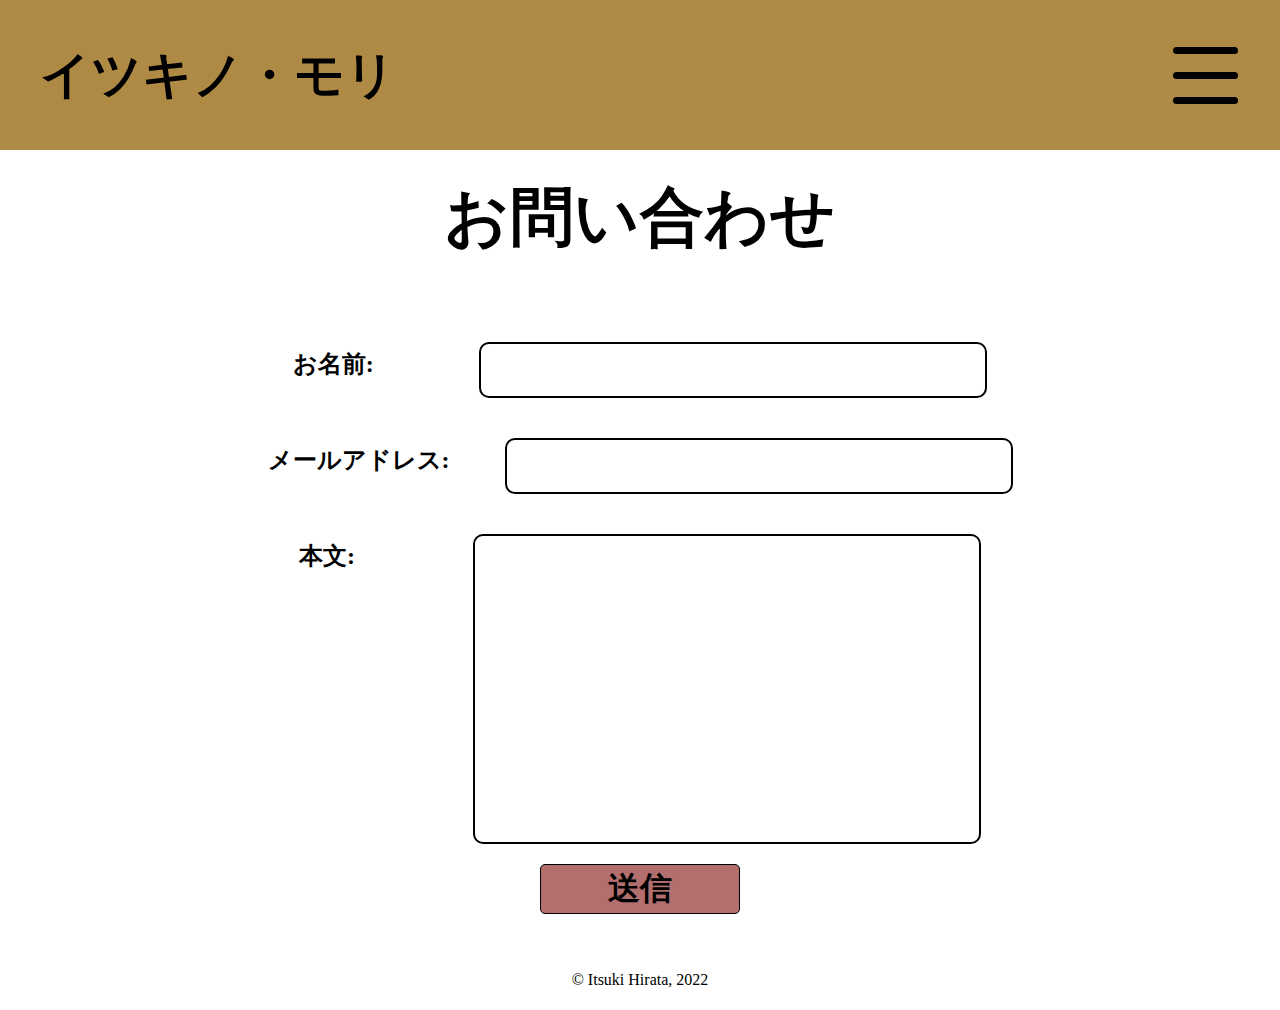
==== contact.html @ 295823a1 "ファイル追加、フォルダー削除" ====
<!DOCTYPE html>
<html lang="en">
<head>
    <meta charset="UTF-8">
    <meta http-equiv="X-UA-Compatible" content="IE=edge">
    <meta name="viewport" content="width=device-width, initial-scale=1.0">
    <title>Document</title>
    <link rel="stylesheet" href="reset.css">
    <link rel="stylesheet" href="style.css">
</head>
<body>
    <header>
        <div class="header-left">
            <a href="index.html#head", class="headlogo">イツキノ・モリ</a>
        </div>
        <div class="header-right">

            <div class="nav">
                <!-- ハンバーガーメニューの表示・非表示を切り替えるチェックボックス -->
                <input id="drawer_input" class="drawer_hidden" type="checkbox">
                <!-- ハンバーガーアイコン -->
                <label for="drawer_input" class="drawer_open"><span></span></label>
                <!-- メニュー -->
                <nav class="nav_content">
                  <ul class="nav_list">
                    <h2>お品書き</h2>
                    <li class="nav_item"><a href="index.html#profile">挨拶</a></li>
                    <li class="nav_item"><a href="index.html#artwork">ラクガキ</a></li>
                    <li class="nav_item"><a href="index.html#movie">映画グッズ</a></li>
                    <li class="nav_item"><a href="index.html#tora">干支</a></li>
                    <li class="nav_item"><a href="contact.html">お問い合わせ</a></li>                  
                  </ul>
                </nav>
            </div>


        </div>
    </header>

      <!-- contact form -->
      <main class="main4" id="submit">
        <h1>お問い合わせ</h1>
        <form action="" method="post">
            <div class="form">
                <div class="input">
                    <p>お名前:</p>
                    <input class="name" type="text" name="name">
                </div>
                <div class="input">
                    <p>メールアドレス:</p>
                    <input class="email" type="text" name="email">
                </div>
                <div class="input">
                    <p>本文:</p>
                    <input class="message" type="text" name="message">
                </div>           
            </div>
            <input class="submit" type="submit" value="送信">
        </form>
    </main>
    <footer>
        <div>© Itsuki Hirata, 2022</div>
   </footer>
</body>
</html>
---- style.css ----
body {
    width: 100%;
    text-align: center;
    font-family: "游ゴシック体", "YuGothic", "游ゴシック","Yu Gothic" ;
}

header {
    /* background: white; */
    background: rgb(175, 138, 69);
    width: 100%;
    height: 150px; 
    display: flex; 
    position: relative;
}

header div {
    height: 100%;  
    position: absolute;
}

.header-left {
    height: 100%;
    display: flex;
    flex-direction: column;
    justify-content: center;
}

.headlogo {
    margin-left: 40px;
    font-size: 50px;
    font-weight: bold;
    color: black;
    text-decoration: none;
}

.header-right {
    left: 100%;
    display: flex;
    justify-content: flex-end;
}



/* ここから下がハンバーガーメニューに関するCSS */
  
/* チェックボックスを非表示にする */
.drawer_hidden {
    display: none;
  }
  
  /* ハンバーガーアイコンの設置スペース */
  .drawer_open {
    display: flex;
    height: 150px;
    width: 150px;
    justify-content: center;
    align-items: center;
    position: relative;
    z-index: 100;/* 重なり順を一番上にする */
    cursor: pointer;
  }
  
  /* ハンバーガーメニューのアイコン */
  .drawer_open span,
  .drawer_open span:before,
  .drawer_open span:after {
    content: '';
    display: block;
    height: 7px;
    width: 65px;
    border-radius: 7px;
    /* background: #333; */
    background: black;
    transition: 0.5s;
    position: absolute;
  }
  
  /* 三本線の一番上の棒の位置調整 */
  .drawer_open span:before {
    bottom: 25px;
  }
 
  /* 三本線の一番下の棒の位置調整 */
  .drawer_open span:after {
    top: 25px;
  }
  
  /* アイコンがクリックされたら真ん中の線を透明にする */
  /* #drawer_input:checked ~ .drawer_open span {
    background: rgba(255, 255, 255, 0);
  } */
  
  /* アイコンがクリックされたらアイコンが×印になように上下の線を回転 */
  /* #drawer_input:checked ~ .drawer_open span::before {
    bottom: 0;
    transform: rotate(45deg);
  } */
  
  /* #drawer_input:checked ~ .drawer_open span::after {
    top: 0;
    transform: rotate(-45deg);
  } */

  /* メニューのデザイン*/
  .nav_content {
    width: 20%;
    height: 30%;
    right: 0;
    position: fixed;
    /* left: 100%;  */
    z-index: 99;
    background: rgba(117, 117, 117, 0.9);
    border: 2px solid black;
    transition: .5s;
    display: none;
  }
  
  /* メニュー */
  .nav_list {
    top: 150px;
    width: 100%;
    /* top: 250px; */
    color: black;
    margin-top: 45px;
    font-size: x-large;
    font-weight: bold;
    -ms-writing-mode: tb-rl;
    writing-mode: vertical-rl;
    text-orientation: upright;
    text-align: start;
    /* text-decoration: none; */

    display: flex;
    flex-direction: column;
    justify-content: center;
  }

  .nav_list h2 {
      margin-left: 30px; 
      font-size: xx-large;
      font-weight: bold;
  }

  .nav_item {
    margin-left: 20px;
    text-decoration: none;
  }

  .nav_item a {
    text-decoration: none;
    color: white;
    transition: color, 1.0s;
  }

  .nav_item a:hover {
    color: rgb(255, 181, 43);
  }
  
  /* アイコンがクリックされたらメニューを表示 */
  /* #drawer_input:checked ~ .nav_content {
    left: 70%;
  } */


/* main begins----------------------------------------------------------------- */

.main1 {
    background-image: url("maintop.png");
    background-size: cover;
    /* background-attachment: fixed; */
    height: 1000px;
    display: flex;
    flex-direction: row;
    justify-content: center;
    

    animation-name: maintop;
    animation-duration: 4.0s;
    animation-timing-function:ease-in-out;
    animation-direction:normal;

}

.main1 div {
    width: 70%;
    height: 430px;
    padding-top: 200px;
    display: flex;
    flex-direction: row;
    justify-content: space-between;
}

.greeting {
    /* margin: 0 100px; */
    font-size: 50px;
    font-weight: nomal;
    letter-spacing: 0.2em;
    line-height: 90px;
    text-indent: 0.5em; 
    -ms-writing-mode: tb-rl;
    writing-mode: vertical-rl;
    text-orientation: upright;
    text-align: start;
    animation-name: fadeIn;
    animation-duration: 5.0s;
    animation-timing-function:ease-in-out;
    animation-direction:normal;

}

@keyframes maintop{
    0% {
        opacity: 0;
    }

    100% {
        opacity: 1;
    }
}

@keyframes fadeIn{
  0% {
    opacity: 0;
  }

  50% {
    opacity: 0.1;
  }

  100% {
    opacity: 1;
  }
}

@media screen and (max-width: 780px) {
    .main1 div {
        display: flex;
        flex-direction: column;
        justify-content: center;
    }

    .greeting {
        text-align: center;
    }
} 

/* profile ----------------------------------------------------------------------*/
.main2-1 { 
    color: black;
    height: 1100px;
    background: white;
}

.profile {
   display: flex;
   flex-direction: row-reverse;
   justify-content: center;

}

.profile div {
   margin-top: 200px;
}

.portfolio {
    width: 300px;
    height: 400px;
    margin-left: 100px;
    background-image: url("portfolio.JPG");
    background-size: cover;
}

.intro-text {
    display: flex;
    flex-direction: row-reverse;
    justify-content: center;
}

.intro {
    height: 600px;
    margin: 0 10px;
    font-size: 20px;
    font-weight: bold;
    letter-spacing: 0.12em;
    line-height: 40px;
    text-indent: 1.0em; 
    -ms-writing-mode: tb-rl;
    writing-mode: vertical-rl;
    text-orientation: upright;
    text-align: start;
}

/* works section */

.main2 {
    background-image: url("woods.png");
    background-size: cover;
    /* background-attachment: fixed; */
    height: 1000px;
}

.artwork {
    background: rgba(255,255,255,0.6);
    height: 100%;
    display: flex;
    flex-direction: row; 
    justify-content: space-around;
}

.artwork h1 {
    /* margin-right: 100px; */
    width: 200px;
    height: 600px;
    -ms-writing-mode: tb-rl;
    writing-mode: vertical-rl;
    text-align: center;
    font-size: 550%;
    padding-top: 7px;
    margin: auto 0; 
}



.square {
    background-size: cover;
}

.kitties {
    background-image: url("kitties.png");
    width: 720px;
    height: 480px;
    margin-top: 200px;
    cursor: pointer;
}

.animalF {
    background-image: url("animalF.png");
    width: 350px;
    height: 350px;
    margin-top: 550px;
    cursor: pointer;

}

.stool {
    background-image: url("stool.png");
    width: 400px;
    height: 300px;
    margin-top: 300px;
    cursor: pointer;
}

.books {
    background-image: url("bookman.png");
    width: 350px;
    height: 250px;
    margin-top: 400px;
    cursor: pointer;
}




/* movie section */
.main2-3 {
    height: 1000px;
    background: white;
    display: flex;
    flex-direction: column;
    justify-content: center;
}

.main23box { 
    margin: 0 auto;
    width: 90%;
    height: 800px;
    /* background:rgb(170, 89, 89); */

    display: flex;
    flex-direction: row;
    justify-content: center;
}

.rogoku1 {
    /* background: gray; */
    width: 40%;
    height: 800px;
    margin: auto 0;

    display: flex;
    flex-direction: column;
    justify-content: center;
}

.moji {
   margin: 0 auto;
   width: 100%;
   height: 50%;
  
   font-size: 20px;
    font-weight: bold;
    letter-spacing: 0.12em;
    line-height: 40px;
    text-indent: 1.0em; 
   -ms-writing-mode: tb-rl;
    writing-mode: vertical-rl;
    text-orientation: upright;
    text-align: start;
    font-size: large;
}

.tanko {
   margin: 100px auto 0 auto;
   background-image: url("bag.JPG");
   background-size: cover;
   width: 400px;
   height: 800px;
}

.rogoku2 {
   /* background: blue; */
   width: 50%;
   height: 700px;
   margin: auto 0;
   
   display: flex;
   flex-direction: column;
   justify-content: space-around;
}

.rogoku2 iframe {
    margin: 80px;
}

.rogoku2 h2 {
    font-size: 500%;
    line-height: 110px;
    text-align: start;
}

/* SUZURI */
.main3 {
    width: 100%;
    height: 1100px;
    background: rgb(175, 138, 69);
     -ms-writing-mode: tb-rl;
    writing-mode: vertical-rl;
    text-orientation: upright;
    text-align: start;
   
    /* font-size: large; */
}

.main3 h1 {
    font-size: 500%;
    line-height: 200px; 
    margin-top: 50px;
   
}

.main3 h2 {
    font-size: 750%;
    margin-top: 150px;

    /* line-height: px; */
}

.tora {
    width: 600px;
    height: 800px;
    margin-right: 200px;
    background-image: url("card.JPG");
    background-size: cover;
}

.torabun {
    margin: 200px;
    padding-top: 100px;

    font-size: 40px;
    font-weight: bold;
    letter-spacing: 0.12em;
    line-height: 50px;
    text-indent: 1.0em; 
   -ms-writing-mode: tb-rl;
    writing-mode: vertical-rl;
    text-orientation: upright;
    text-align: start;
    font-size: large;
}


/* message section */

.main4 {
    background-image: url("bookman.png"); 
    background-size: cover;   
    height: 800px;
    display: flex;
    flex-direction: column;
    justify-content: space-around;
    align-items: center; 
}

.main4 h1 {
    font-size: 400%;
}

.form {
    display: flex;
    flex-direction: column;
    width: 800px;
}

.input {
    display: flex;
    justify-content: space-around;
}

.input p {
    margin: 20px;
    font-size: 150%;
    font-weight: bold;
    padding-top: 10px;
}

.name, .email {
    width: 500px;
    height: 50px;
    margin: 20px;
    border-radius: 10px;
    border: 2px solid black;
}

.message {
    padding-top: 5px;
    width: 500px;
    height: 300px;
    margin: 20px;
    border-radius: 10px;
    border: 2px solid black;
}

.submit {
    width: 200px;
    height: 50px;
    background-color: rgb(179, 110, 110);
    border: 1px solid black;
    font-size: 200%;
    font-weight: bold;
    border-radius: 5px;
}

@media screen and (max-width: 780px) {
    .input {
        flex-direction: column;
    }
    
    .input p {
        margin: 10px 0 10px 150px;
        padding-top: 0;
        text-align: left;
    }
    
    .name, .email {
        margin: 0 auto;
    }
    
    .message {
        padding-top: 0;
        margin: 20px auto;
        border-radius: 10px;
    }
    
    .submit {
        width: 200px;
        height: 50px;
        background-color: skyblue;
        border: 1px solid black;
        font-size: 200%;
        font-weight: bold;
        border-radius: 5px;
    }
}

/* footer begins */
footer {
    height: 60px;
    background-color: white;
    color: black;
    display: flex; 
    flex-direction: column;
    justify-content: center;
}
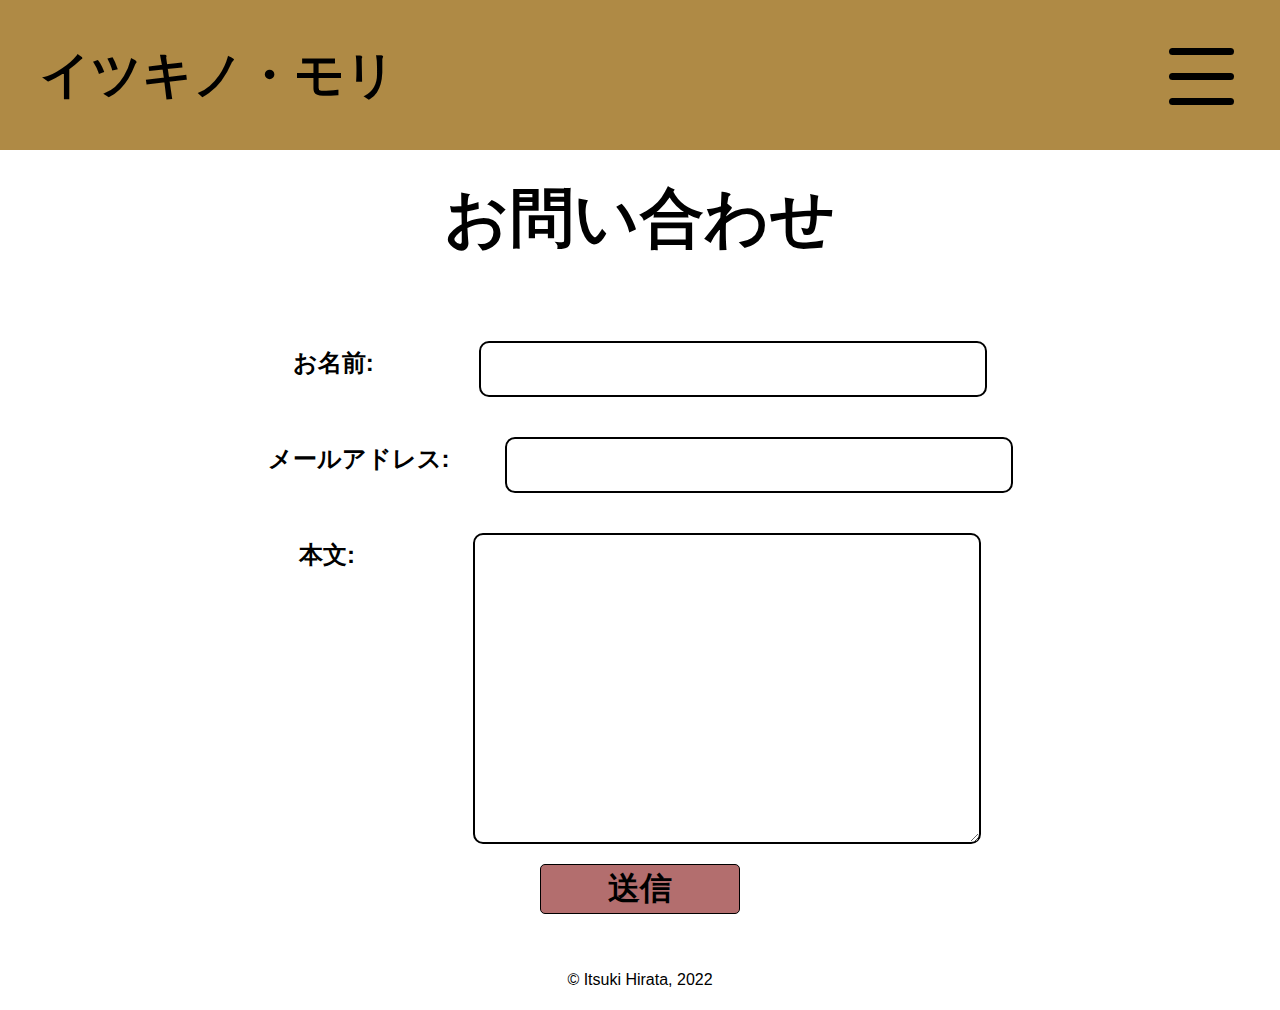
==== commit 9c750fb4: "お問い合わせレスポンシブ（540px）" ====
--- a/contact.html
+++ b/contact.html
@@ -9,7 +9,7 @@
     <link rel="stylesheet" href="style.css">
 </head>
 <body>
-    <header>
+    <header id="head">
         <div class="header-left">
             <a href="index.html#head", class="headlogo">イツキノ・モリ</a>
         </div>
@@ -19,7 +19,7 @@
                 <!-- ハンバーガーメニューの表示・非表示を切り替えるチェックボックス -->
                 <input id="drawer_input" class="drawer_hidden" type="checkbox">
                 <!-- ハンバーガーアイコン -->
-                <label for="drawer_input" class="drawer_open"><span></span></label>
+                <button for="drawer_input" id="hambur" class="drawer_open"><span></span></button>
                 <!-- メニュー -->
                 <nav class="nav_content">
                   <ul class="nav_list">
@@ -36,7 +36,6 @@
 
         </div>
     </header>
-
       <!-- contact form -->
       <main class="main4" id="submit">
         <h1>お問い合わせ</h1>
@@ -52,14 +51,17 @@
                 </div>
                 <div class="input">
                     <p>本文:</p>
-                    <input class="message" type="text" name="message">
+                    <textarea class="message" type="text" name="message" rows="7"></textarea>
                 </div>           
             </div>
             <input class="submit" type="submit" value="送信">
-        </form>
+        </form>  
     </main>
-    <footer>
+     <footer>
         <div>© Itsuki Hirata, 2022</div>
-   </footer>
+    </footer>
+
+    <script src="https://ajax.googleapis.com/ajax/libs/jquery/3.4.1/jquery.min.js"></script>
+    <script src="app.js"></script>
 </body>
 </html>--- a/style.css
+++ b/style.css
@@ -1,7 +1,7 @@
 body {
     width: 100%;
     text-align: center;
-    font-family: "游ゴシック体", "YuGothic", "游ゴシック","Yu Gothic" ;
+    font-family: "游ゴシック", YuGothic, "Hiragino Kaku Gothic ProN", "Helvetica", Meiryo, sans-serif;
 }
 
 header {
@@ -40,7 +40,6 @@
 }
 
 
-
 /* ここから下がハンバーガーメニューに関するCSS */
   
 /* チェックボックスを非表示にする */
@@ -53,10 +52,14 @@
     display: flex;
     height: 150px;
     width: 150px;
+    padding-top: 4px;
+    right: 4px;
     justify-content: center;
     align-items: center;
     position: relative;
-    z-index: 100;/* 重なり順を一番上にする */
+    border: none;
+    background:rgb(175, 138, 69);
+    z-index: 100;    /*重なり順を一番上にする*/
     cursor: pointer;
   }
   
@@ -69,7 +72,6 @@
     height: 7px;
     width: 65px;
     border-radius: 7px;
-    /* background: #333; */
     background: black;
     transition: 0.5s;
     position: absolute;
@@ -84,22 +86,12 @@
   .drawer_open span:after {
     top: 25px;
   }
-  
-  /* アイコンがクリックされたら真ん中の線を透明にする */
-  /* #drawer_input:checked ~ .drawer_open span {
-    background: rgba(255, 255, 255, 0);
+/* 
+  #hambur:active {
+      color:rgba(117, 117, 117, 0)
   } */
   
-  /* アイコンがクリックされたらアイコンが×印になように上下の線を回転 */
-  /* #drawer_input:checked ~ .drawer_open span::before {
-    bottom: 0;
-    transform: rotate(45deg);
-  } */
-  
-  /* #drawer_input:checked ~ .drawer_open span::after {
-    top: 0;
-    transform: rotate(-45deg);
-  } */
+
 
   /* メニューのデザイン*/
   .nav_content {
@@ -162,9 +154,99 @@
   } */
 
 
+
+@media  screen and (max-width: 540px) {
+    header {
+        height: 50px; 
+    }
+    
+    .headlogo {
+        margin-left: 10px;
+        font-size: 15px;
+        display: none;
+    }
+  
+   .drawer_open {
+    height: 50px;
+    width: 50px;
+    justify-content: center;
+    align-items: center;
+    position: relative;
+    z-index: 100;/* 重なり順を一番上にする */
+   }
+  
+   .drawer_open span,
+   .drawer_open span:before,
+   .drawer_open span:after {
+    content: '';
+    display: block;
+    height: 2px;
+    width: 25px;
+    border-radius: 2px;
+    /* background: #333; */
+    transition: 0.5s;
+    position: absolute;
+   }
+  
+  /* 三本線の一番上の棒の位置調整 */
+   .drawer_open span:before {
+    bottom: 8px;
+   }
+ 
+  /* 三本線の一番下の棒の位置調整 */
+   .drawer_open span:after {
+    top: 8px;
+   }
+
+  
+  /* メニューのデザイン*/
+   .nav_content {
+    width: 250px;
+    height: 150px;
+    right: 0;
+    position: fixed;
+    z-index: 99;
+    background: rgba(117, 117, 117, 0.9);
+    border: 1px solid black;
+    transition: .5s;
+    display: none;
+  }
+  
+   .nav_list {
+    top: 50px;
+    margin-top: 20px;
+    font-size: 15px;
+    font-weight: bold;
+    -ms-writing-mode: tb-rl;
+    writing-mode: vertical-rl;
+    text-orientation: upright;
+    text-align: start;
+
+    display: flex;
+    flex-direction: column;
+    justify-content: center;
+   }
+
+   .nav_list h2 {
+      margin-left: 15px; 
+      font-size: 20px;
+      font-weight: bold;
+   }
+
+   .nav_item {
+    margin-left: 10px;
+   }
+
+}
+
+
+
+
+
 /* main begins----------------------------------------------------------------- */
 
 .main1 {
+    width: 100%;
     background-image: url("maintop.png");
     background-size: cover;
     /* background-attachment: fixed; */
@@ -208,6 +290,10 @@
 
 }
 
+.gre_hide {
+    display: none;
+}
+
 @keyframes maintop{
     0% {
         opacity: 0;
@@ -232,6 +318,36 @@
   }
 }
 
+@media screen and (max-width: 540px) {
+    .main1 {
+        height: 400px;
+        background: white;
+        background-image: url("pinkdog.png");
+        background-size: cover;
+        
+    }
+
+    .main1 div {
+        height: 150px;
+        padding-top: 0;
+        display: flex;
+        flex-direction: row;
+        justify-content: center;
+    }
+
+    .greeting {
+        display: none;
+    }
+
+    .gre_hide {
+        top: 0;
+        display: inline;
+        font-size: 20px;
+        font-weight: bold;
+    }
+
+}
+
 @media screen and (max-width: 780px) {
     .main1 div {
         display: flex;
@@ -240,12 +356,15 @@
     }
 
     .greeting {
-        text-align: center;
-    }
+        text-align: left;
+    }
+
+  
 } 
 
 /* profile ----------------------------------------------------------------------*/
 .main2-1 { 
+    width: 100%;
     color: black;
     height: 1100px;
     background: white;
@@ -290,9 +409,57 @@
     text-align: start;
 }
 
+
+
+@media screen and (max-width: 540px) {
+    .main2-1 { 
+        width: 100%;
+        height: 600px;
+    }
+    
+    .profile {
+       margin: 0 auto;
+       padding-right: 20px;
+       padding-left: 20px;
+       margin-top: 100px;
+       margin-bottom: 100px;;
+    }
+    
+    .portfolio {
+        display: none;
+    }
+    
+    .intro-text {
+        display: flex;
+        flex-direction: column;
+        justify-content: space-around;
+    }
+
+   
+    .intro {
+        height: 300px;
+        font-size: 15px;
+        font-weight: bold;
+        letter-spacing: 0.06em;
+        line-height: 30px;
+        text-indent: 1.0em; 
+        -ms-writing-mode: inherit;
+        writing-mode: inherit;
+    }
+    .intro-text:first-child {
+        height: 240px;
+    }
+
+    .intro-text:last-child {
+        height: 120px;
+    }
+    
+}
+
 /* works section */
 
 .main2 {
+    width: 100%;
     background-image: url("woods.png");
     background-size: cover;
     /* background-attachment: fixed; */
@@ -360,6 +527,83 @@
 
 
 
+@media screen and (max-width: 540px) {
+    .main2 {
+        height: 500px;
+        width: 100%;
+        background-image: url("woods.png");
+        background-size: cover;
+       
+    }
+    
+    .artwork {
+        background: rgba(255,255,255,0.6);
+        height: 100%;
+        display: flex;
+        flex-direction: row; 
+        flex-wrap: wrap;
+        justify-content: space-around;
+        margin: 0 auto;
+    }
+    
+    .artwork h1 {
+        width: 100%;
+        height: 40px;
+        -ms-writing-mode: inherit;
+        writing-mode: inherit;
+        text-align: center;
+        font-size: 40px;
+        padding-top: 30px;
+        /* padding-top: 7px; */
+        /* margin: auto 0;  */
+    }
+    
+    
+    
+    .square {
+        background-size: cover;
+        margin-top: 30px;
+        width: 150px;
+        height: 150px;
+        border-radius: 50%;
+    }
+    
+    .kitties {
+        background-image: url("kitties.png");
+        /* width: 60%; */
+        /* height: 480px; */
+        /* margin-top: 200px; */
+        cursor: pointer;
+    }
+    
+    .animalF {
+        background-image: url("animalF.png");
+        /* width: 60%; */
+        /* height: 350px; */
+        /* margin-top: 550px; */
+        cursor: pointer;
+    
+    }
+    
+    .stool {
+        background-image: url("stool.png");
+        /* width: 60%; */
+        /* height: 300px; */
+        /* margin-top: 300px; */
+        cursor: pointer;
+    }
+    
+    .books {
+        background-image: url("bookman.png");
+        /* width: 60%; */
+        /* height: 250px; */
+        /* margin-top: 400px; */
+        cursor: pointer;
+    }
+} 
+
+
+
 
 /* movie section */
 .main2-3 {
@@ -429,6 +673,8 @@
 }
 
 .rogoku2 iframe {
+    width: 560px;
+    height: 315px;
     margin: 80px;
 }
 
@@ -437,6 +683,95 @@
     line-height: 110px;
     text-align: start;
 }
+
+
+@media screen and (max-width: 540px) {
+    .main2-3 {
+        height: 1500px;
+        background: white;
+        display: flex;
+        flex-direction: column;
+        justify-content: center;
+    }
+    
+    .main23box { 
+        margin: 0 auto;
+        width: 90%;
+        height: 700px;
+        display: flex;
+        flex-direction: column-reverse;
+        justify-content: center;
+    }
+    
+    .rogoku1 {
+        width: 100%;
+        height: 800px;
+    
+        display: flex;
+        flex-direction: column;
+        justify-content: center;
+    }
+    
+    .moji {
+       margin: 0 auto;
+       width: 100%;
+       height: 450px;
+      
+        font-size: 15px;
+        font-weight: bold;
+        letter-spacing: 0.12em;
+        line-height: 27px;
+        text-indent: 1.0em; 
+       -ms-writing-mode: tb-rl;
+        writing-mode: vertical-rl;
+        text-orientation: upright;
+        text-align: start;
+        
+        display: flex;
+        flex-direction: row;
+        justify-content: center;
+    }
+
+    .moji p {
+        margin: 0 auto;
+        width: 270px;
+        padding: 20px;
+
+    }
+    
+    .tanko {
+       margin: 85px auto 0 auto;
+       background-image: url("bag.JPG");
+       background-size: cover;
+       width: 300px;
+       height: 300px;
+       border-radius: 50%;
+    }
+    
+    .rogoku2 {
+       /* background: blue; */
+       width: 100%;
+       height: 700px;
+       /* margin: 0 auto; */
+       
+       display: flex;
+       flex-direction: column-reverse;
+       justify-content: space-around;
+    }
+    
+    .rogoku2 iframe {
+        width: 280px;
+        height: 160px;
+        margin: 85px auto;
+    }
+    
+    .rogoku2 h2 {
+        font-size: 25px;
+        line-height: 50px;
+        text-align: center;
+    }   
+}
+
 
 /* SUZURI */
 .main3 {
@@ -490,10 +825,69 @@
 }
 
 
+@media screen and (max-width: 540px) {
+    .main3 {
+        height: 1300px;
+        background: rgb(190, 148, 69);
+        writing-mode: inherit;
+        text-align: center;
+        display: flex;
+        flex-direction: column;
+        justify-content: space-around;
+    }
+    
+    .main3 h1 {
+        font-size: 25px;
+        line-height: 50px; 
+       
+    }
+    
+    .main3 h2 {
+        width: 250px;
+        height: 250px;
+        margin: 0 auto;
+
+        font-size: 50px;
+        line-height: 250px;
+        text-orientation: upright;
+        /* text-indent: 0.1em;  */
+
+
+        margin-top: 0;
+        background:rgb(179, 110, 110);
+        border-radius: 50%;
+    }
+    
+    .tora {
+        width: 320px;
+        height: 400px;
+        margin: 0 auto;
+        background-image: url("card.JPG");
+        background-size: cover;
+    }
+    
+    .torabun {
+        margin: 0 auto;
+        padding: 0 20px;
+        height: 470px;
+    
+        font-size: 15px;
+        font-weight: bold;
+        letter-spacing: 0.1em;
+        line-height: 30px;
+        text-indent: 1.0em; 
+       -ms-writing-mode: inherit;
+        writing-mode: inherit;
+        text-orientation: upright;
+        text-align: start;
+    }
+}
+
+
 /* message section */
 
 .main4 {
-    background-image: url("bookman.png"); 
+    background-image: url("bookman.png");
     background-size: cover;   
     height: 800px;
     display: flex;
@@ -551,36 +945,75 @@
     border-radius: 5px;
 }
 
-@media screen and (max-width: 780px) {
+
+@media screen and (max-width: 540px) {
+    .main4 {
+        width: 100%;
+        height: 650px;
+        background: oldlace;
+        background-image: none; 
+        background-size: cover;   
+        display: flex;
+        flex-direction: column;
+        justify-content: center;
+        align-items: center; 
+    }
+    
+    .main4 h1 {
+        font-size: 30px;
+    }
+    
+    .form {
+        background:rgb(190, 127, 127);
+        display: flex;
+        flex-direction: column;
+        width: 100%;
+        margin: 20px 0;
+        padding: 20px;
+        border-radius: 5%;
+    }
+    
     .input {
+        /* height: ; */
+        display: flex;
         flex-direction: column;
+        justify-content: center;
     }
     
     .input p {
-        margin: 10px 0 10px 150px;
-        padding-top: 0;
-        text-align: left;
+        text-align: start;
+        margin: 0;
+        font-size: 10px;
+        font-weight: bold;
+        padding: 0;
     }
     
     .name, .email {
-        margin: 0 auto;
+        width: 300px;
+        height: 30px;
+        margin-bottom: 10px;
+        border-radius: 10px;
+        border: 0.5px solid black;
     }
     
     .message {
-        padding-top: 0;
-        margin: 20px auto;
+        padding-top: 5px;
+        width: 300px;
+        height: 200px;
+        margin-bottom: 20px;
         border-radius: 10px;
+        border: 0.5px solid black;
     }
     
     .submit {
-        width: 200px;
-        height: 50px;
-        background-color: skyblue;
-        border: 1px solid black;
-        font-size: 200%;
-        font-weight: bold;
+        width: 100px;
+        height: 30px;
+        background-color: rgb(175, 138, 69);
+        border: 0.5px solid black;
+        font-size: 20px;
+        font-weight: normal;
         border-radius: 5px;
-    }
+    }    
 }
 
 /* footer begins */
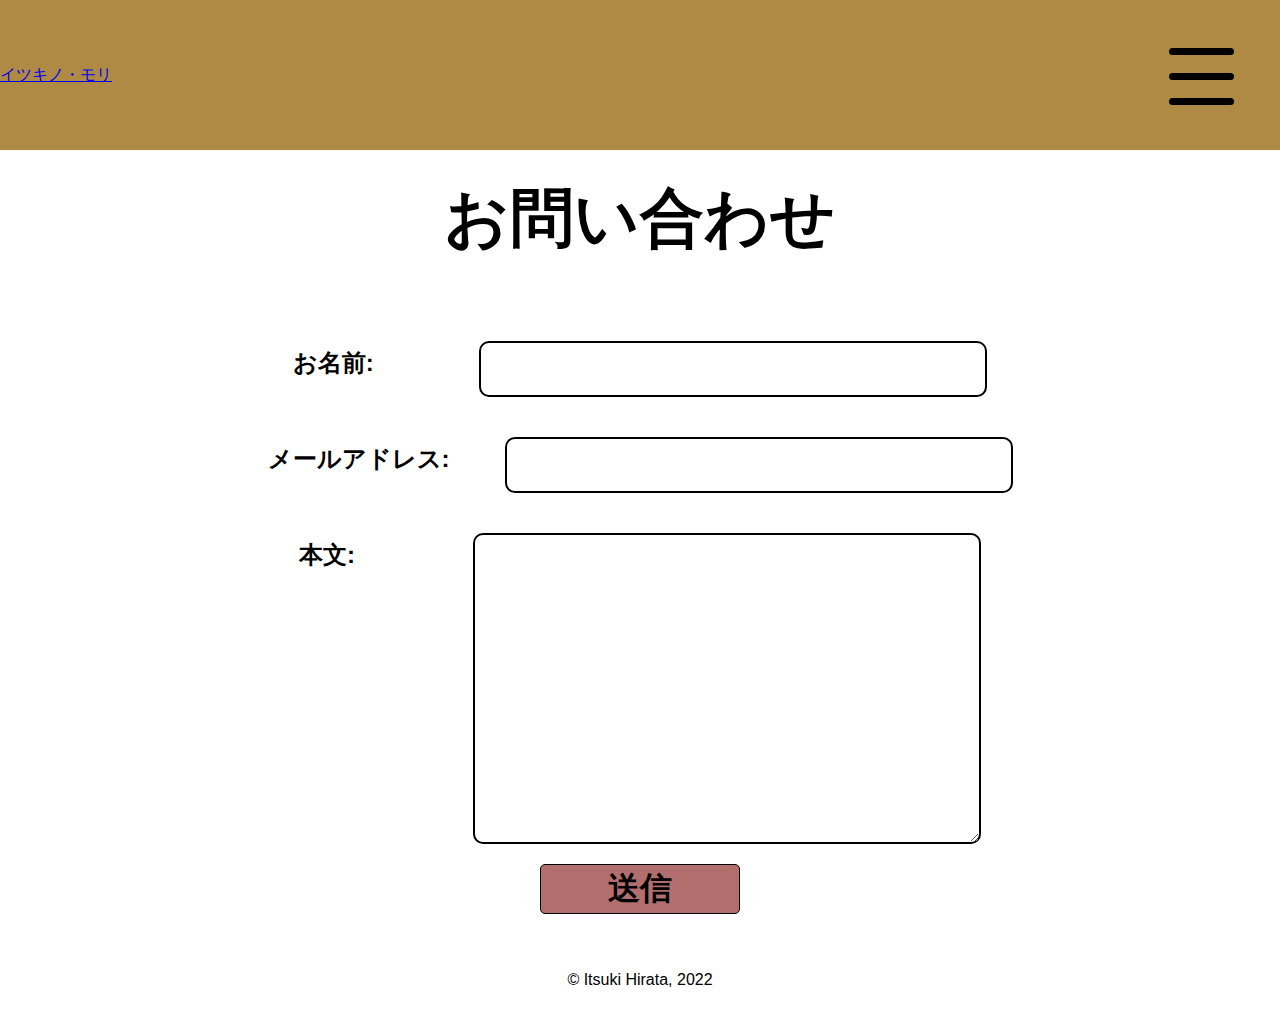
==== commit 2a52a634: "お問い合わせ（540px）修正" ====
--- a/contact.html
+++ b/contact.html
@@ -11,7 +11,7 @@
 <body>
     <header id="head">
         <div class="header-left">
-            <a href="index.html#head", class="headlogo">イツキノ・モリ</a>
+            <a href="index.html#head", class="headlogo2">イツキノ・モリ</a>
         </div>
         <div class="header-right">
 
--- a/style.css
+++ b/style.css
@@ -25,7 +25,7 @@
     justify-content: center;
 }
 
-.headlogo {
+.headlogo .headlogo2 {
     margin-left: 40px;
     font-size: 50px;
     font-weight: bold;
@@ -161,9 +161,15 @@
     }
     
     .headlogo {
+        display: none;
+    }
+
+    .headlogo2 {
         margin-left: 10px;
         font-size: 15px;
-        display: none;
+        font-weight: bold;
+        color: black;
+        text-decoration: none;
     }
   
    .drawer_open {
@@ -949,7 +955,7 @@
 @media screen and (max-width: 540px) {
     .main4 {
         width: 100%;
-        height: 650px;
+        height: 620px;
         background: oldlace;
         background-image: none; 
         background-size: cover;   
@@ -960,17 +966,17 @@
     }
     
     .main4 h1 {
-        font-size: 30px;
+        font-size: 20px;
     }
     
     .form {
-        background:rgb(190, 127, 127);
+        background: rgb(187, 139, 139);
         display: flex;
         flex-direction: column;
-        width: 100%;
+        width: 280px;
         margin: 20px 0;
         padding: 20px;
-        border-radius: 5%;
+        border-radius: 5px;
     }
     
     .input {
@@ -989,30 +995,32 @@
     }
     
     .name, .email {
-        width: 300px;
+        width: 250px;
         height: 30px;
         margin-bottom: 10px;
-        border-radius: 10px;
-        border: 0.5px solid black;
+        border-radius: 3px;
+        border: none;
     }
     
     .message {
         padding-top: 5px;
-        width: 300px;
+        width: 250px;
         height: 200px;
         margin-bottom: 20px;
-        border-radius: 10px;
-        border: 0.5px solid black;
+        border-radius: 5px;
+        border: none;
     }
     
     .submit {
-        width: 100px;
-        height: 30px;
-        background-color: rgb(175, 138, 69);
-        border: 0.5px solid black;
-        font-size: 20px;
-        font-weight: normal;
-        border-radius: 5px;
+        width: 80px;
+        height: 35px;
+        background-color: rgb(163, 160, 154);
+        border: none;
+        font-size: 15px;
+        border-radius: 3px;
+        font-weight: bold;
+        font-family: "游ゴシック", YuGothic, "Hiragino Kaku Gothic ProN", "Helvetica", Meiryo, sans-serif;
+
     }    
 }
 
